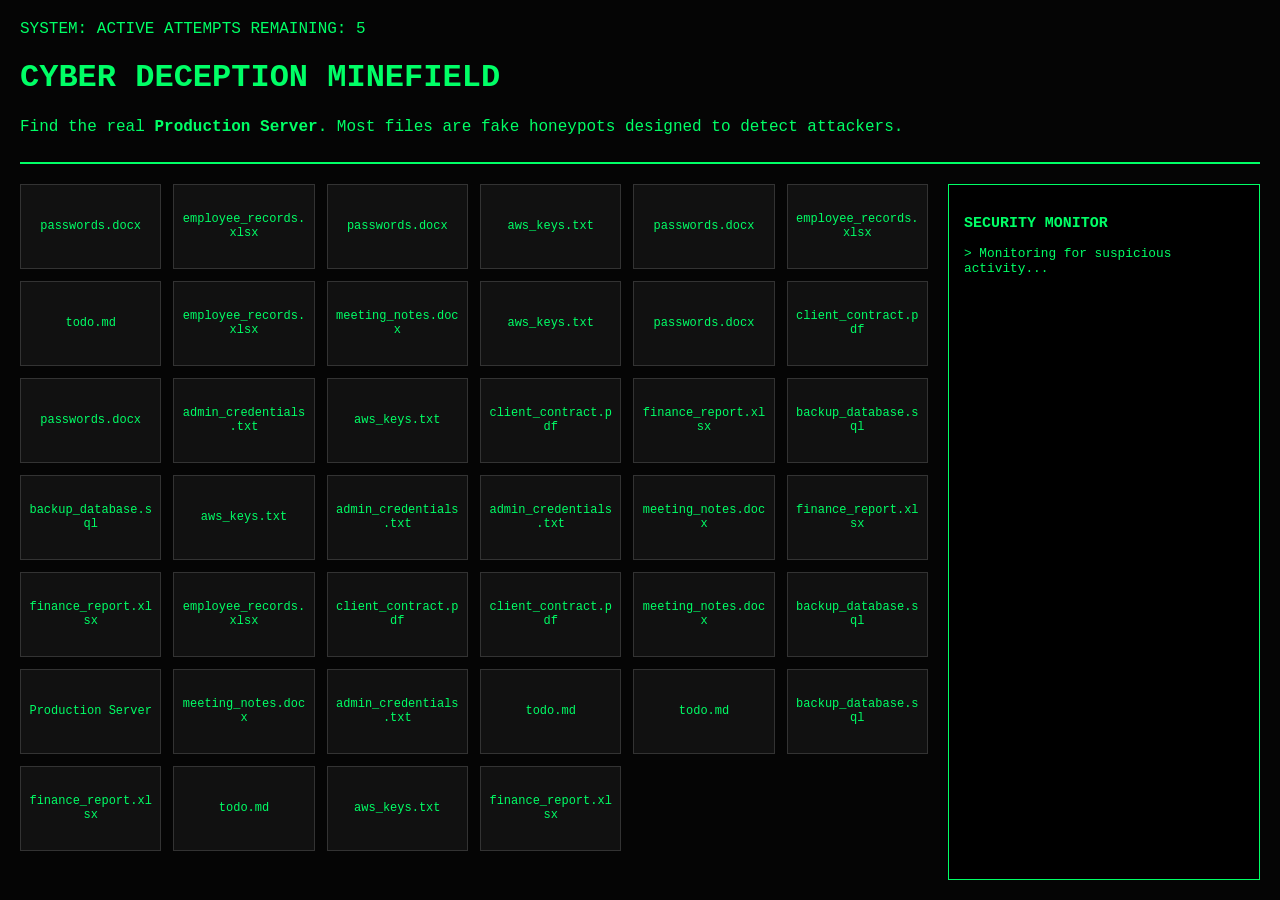
==== index.html @ 52424285 "Rearranged the files" ====
<!DOCTYPE html>
<html lang="en">

<head>
<meta charset="UTF-8">
<title>The Minefield: Demo</title>
<link rel="stylesheet" href="style.css">
</head>

<body>

<div id="main-interface" class="war-room">

<header class="hud">

<div class="status-indicators">
SYSTEM: ACTIVE
<span id="chance-counter">ATTEMPTS REMAINING: 5</span>
</div>

<h1>CYBER DECEPTION MINEFIELD</h1>

<p>
Find the real <b>Production Server</b>.  
Most files are fake honeypots designed to detect attackers.
</p>

</header>


<main class="grid-layout">

<section id="node-grid"></section>

<aside class="watcher-feed">

<h3>SECURITY MONITOR</h3>

<div id="log-content">
> Monitoring for suspicious activity...
</div>

</aside>

</main>

</div>


<div id="alarm-overlay" class="hidden">

<div class="alarm-card">

<h1 class="glitch">ALERT</h1>

<div class="alert-bar">SECURITY EVENT</div>

<p id="alarm-msg"></p>

<h2 class="denied">ACCESS BLOCKED</h2>

<div class="btn-group">

<button onclick="location.reload()">RESTART</button>

<button id="reveal-btn" class="hidden" onclick="auditReveal()">
REVEAL REAL SERVER
</button>

</div>

</div>

</div>

<script src="script.js"></script>

</body>
</html>
---- style.css ----
:root{
--neon:#00ff66;
--red:#ff3333;
--blue:#007bff;
--bg:#050505;
}

body{
background:var(--bg);
color:var(--neon);
font-family:'Courier New',monospace;
margin:0;
overflow:hidden;
}

.war-room{
display:flex;
flex-direction:column;
height:100vh;
padding:20px;
box-sizing:border-box;
}

.hud{
border-bottom:2px solid var(--neon);
padding-bottom:10px;
}

.grid-layout{
display:flex;
flex:1;
gap:20px;
margin-top:20px;
}

#node-grid{
display:grid;
grid-template-columns:repeat(auto-fill,minmax(120px,1fr));
grid-auto-rows:85px;
gap:12px;
flex:1;
overflow-y:auto;
}

.node{
background:#111;
border:1px solid #333;
cursor:pointer;
display:flex;
align-items:center;
justify-content:center;
text-align:center;
font-size:0.75rem;
padding:6px;
word-break:break-word;
}

.node:hover{
border-color:var(--neon);
box-shadow:0 0 10px var(--neon);
}

.real-blue{
background:var(--blue)!important;
color:white!important;
border-color:white!important;
font-weight:bold;
box-shadow:0 0 20px var(--blue);
}

.hidden{
display:none!important;
}

.watcher-feed{
width:280px;
background:#000;
border:1px solid var(--neon);
padding:15px;
font-size:0.8rem;
overflow-y:auto;
}

#alarm-overlay{
position:fixed;
inset:0;
background:rgba(0,0,0,0.98);
display:flex;
justify-content:center;
align-items:center;
z-index:100;
text-align:center;
}

.alarm-card{
border:4px solid var(--red);
padding:40px;
background:#000;
box-shadow:0 0 40px var(--red);
}

.glitch{
color:var(--red);
font-size:2.5rem;
animation:shake 0.1s infinite;
}

.denied{
background:var(--red);
color:white;
padding:10px;
margin:20px 0;
}

.alert-bar{
background:white;
color:black;
font-weight:bold;
padding:6px;
animation:blink 0.5s infinite;
}

.btn-group button{
padding:10px 20px;
background:black;
color:var(--neon);
border:1px solid var(--neon);
cursor:pointer;
margin:5px;
}

.btn-group button:hover{
background:var(--neon);
color:black;
}

@keyframes shake{
0%{transform:translate(0)}
50%{transform:translate(-3px,3px)}
100%{transform:translate(0)}
}

@keyframes blink{
50%{opacity:0}
}
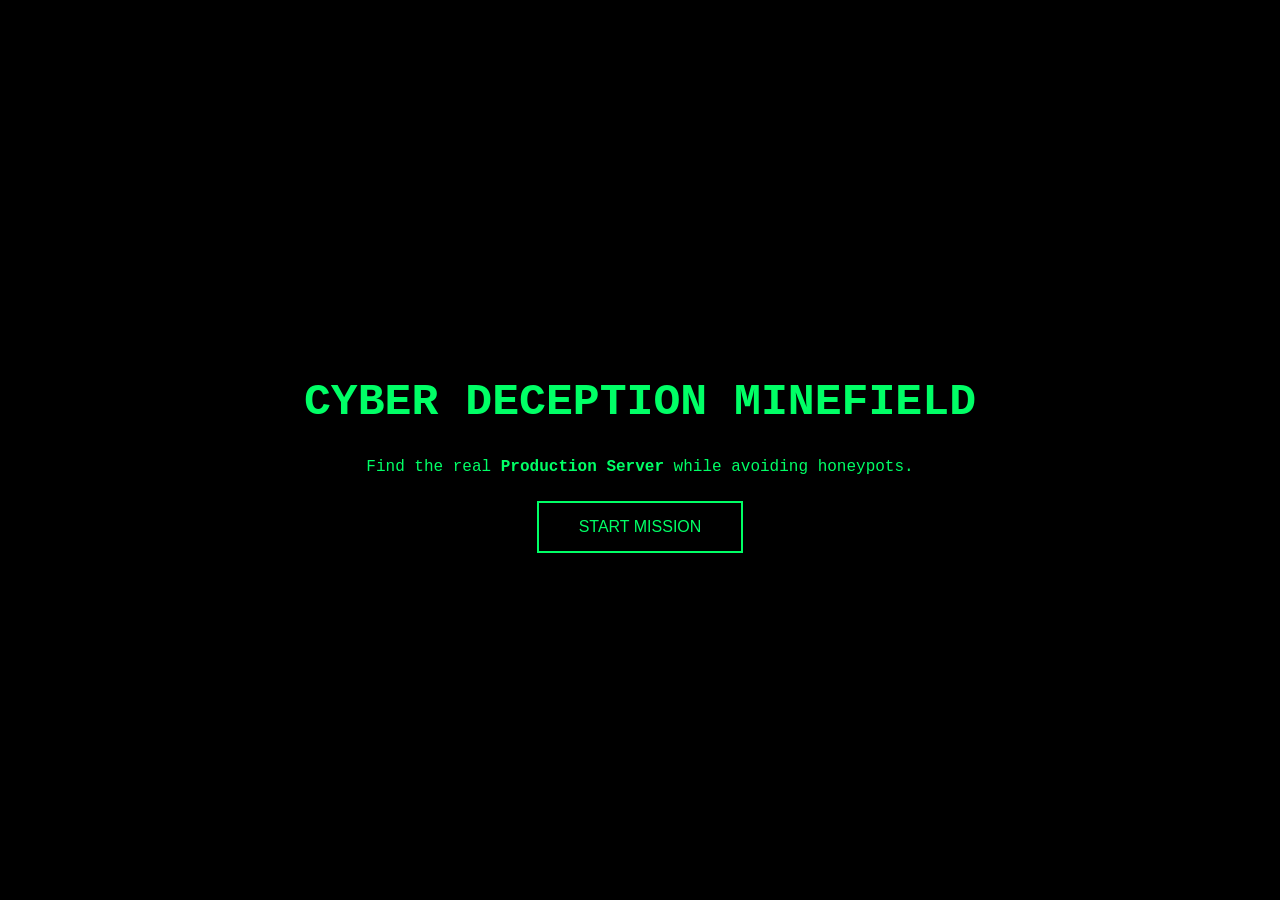
==== commit deb495d9: "Ugraded the UI" ====
--- a/index.html
+++ b/index.html
@@ -9,7 +9,21 @@
 
 <body>
 
-<div id="main-interface" class="war-room">
+<!-- START SCREEN -->
+<div id="start-screen">
+
+<h1>CYBER DECEPTION MINEFIELD</h1>
+
+<p>
+Find the real <b>Production Server</b> while avoiding honeypots.
+</p>
+
+<button id="start-btn">START MISSION</button>
+
+</div>
+
+<!-- GAME INTERFACE -->
+<div id="main-interface" class="war-room hidden">
 
 <header class="hud">
 
@@ -26,7 +40,6 @@
 </p>
 
 </header>
-
 
 <main class="grid-layout">
 
@@ -46,7 +59,7 @@
 
 </div>
 
-
+<!-- ALERT SCREEN -->
 <div id="alarm-overlay" class="hidden">
 
 <div class="alarm-card">
--- a/style.css
+++ b/style.css
@@ -12,6 +12,46 @@
 margin:0;
 overflow:hidden;
 }
+
+/* START SCREEN */
+
+#start-screen{
+position:fixed;
+inset:0;
+background:#000;
+display:flex;
+flex-direction:column;
+justify-content:center;
+align-items:center;
+text-align:center;
+z-index:200;
+}
+
+#start-screen h1{
+font-size:2.8rem;
+margin-bottom:15px;
+}
+
+#start-screen p{
+font-size:1rem;
+margin-bottom:25px;
+}
+
+#start-btn{
+padding:15px 40px;
+font-size:1rem;
+background:black;
+color:var(--neon);
+border:2px solid var(--neon);
+cursor:pointer;
+}
+
+#start-btn:hover{
+background:var(--neon);
+color:black;
+}
+
+/* MAIN INTERFACE */
 
 .war-room{
 display:flex;
@@ -32,6 +72,8 @@
 gap:20px;
 margin-top:20px;
 }
+
+/* NODE GRID */
 
 #node-grid{
 display:grid;
@@ -72,6 +114,8 @@
 display:none!important;
 }
 
+/* SECURITY MONITOR */
+
 .watcher-feed{
 width:280px;
 background:#000;
@@ -80,6 +124,8 @@
 font-size:0.8rem;
 overflow-y:auto;
 }
+
+/* ALERT SCREEN */
 
 #alarm-overlay{
 position:fixed;
@@ -134,6 +180,8 @@
 color:black;
 }
 
+/* ANIMATIONS */
+
 @keyframes shake{
 0%{transform:translate(0)}
 50%{transform:translate(-3px,3px)}
